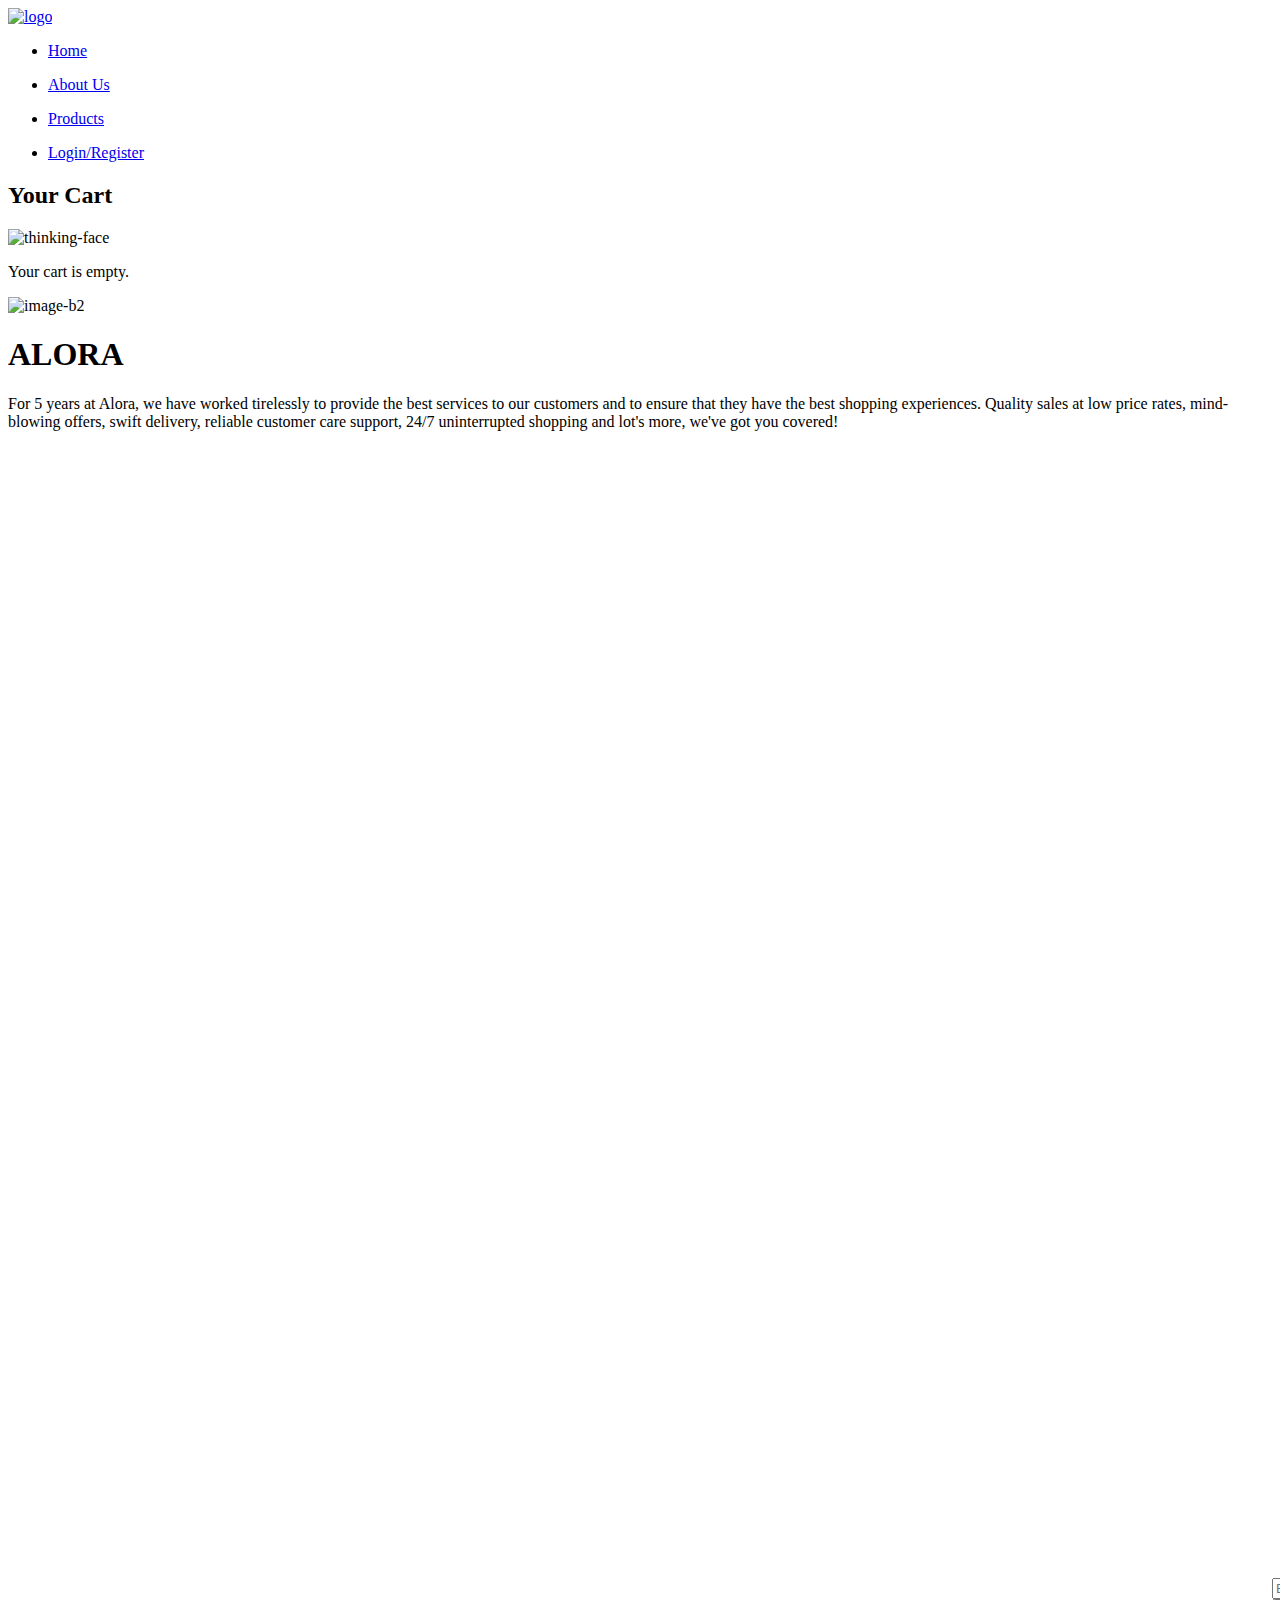
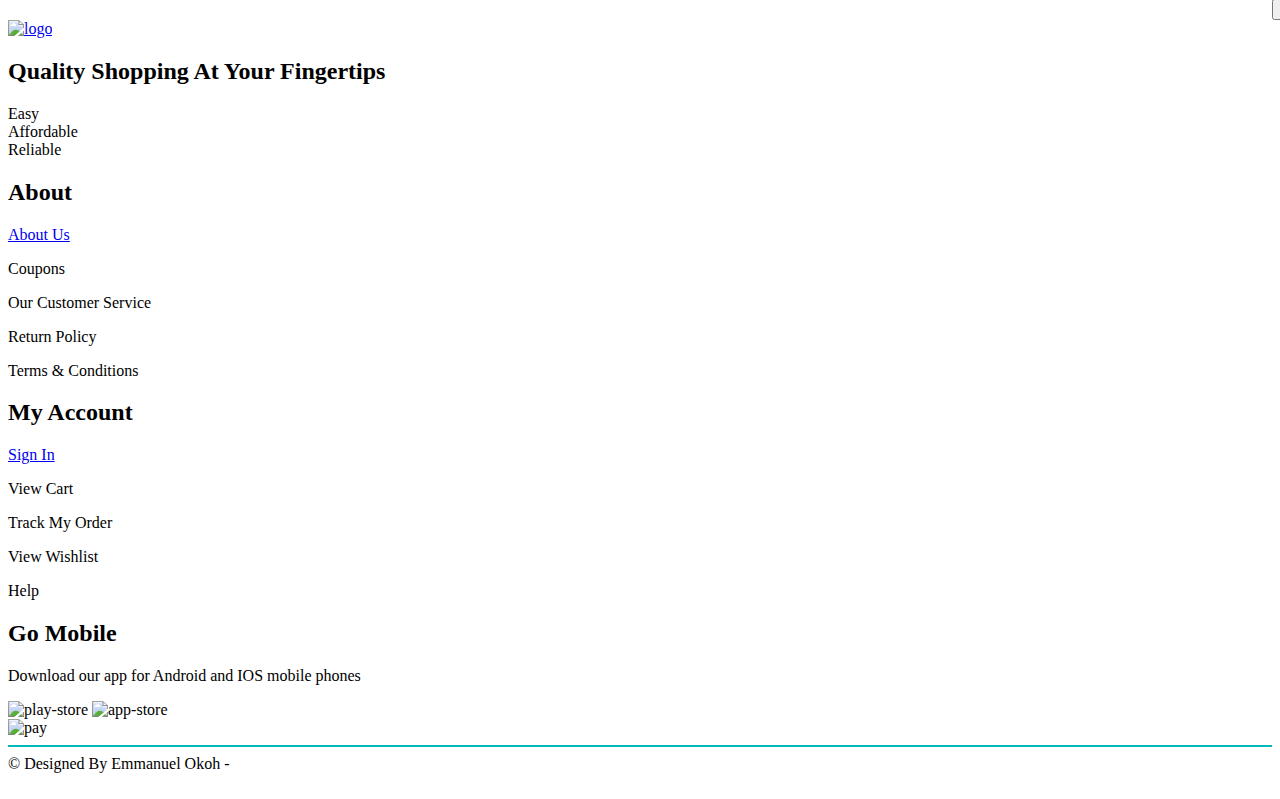
==== about.html @ 43055024 "fixed links" ====
<!DOCTYPE html>
<html lang="en">
<head>
    <meta charset="UTF-8">
    <meta http-equiv="X-UA-Compatible" content="IE=edge">
    <meta name="viewport" content="width=device-width, initial-scale=1.0">
    <title>Alora- About Us</title>
    <link rel="icon" type="jpg/png" sizes="32x32" href="/Images/cart-shopping.png">
    <link rel="stylesheet" href="/style.css">
    <script src="https://kit.fontawesome.com/96a70be8ea.js" crossorigin="anonymous"></script>
    <link rel="stylesheet" href="https://unpkg.com/aos@next/dist/aos.css" />
</head>
<body>
    <div class="to-top">
        <a href="#hero"><i class="fa-solid fa-arrow-up"></i></a>
    </div>
    <div class="about-hero" id="hero">
        <header>
            <div class="logo">
                <a href="./index.html"><img src="/Images/Logo.png" alt="logo" class="logo-img"></a>
            </div>
            <nav class="top-nav">
                <ul>
                    <li><a href="/index.html"><p>Home</p><i class="fa-solid fa-house"></i></a></li>
                    <li><a class="active" href="./about.html"><p>About Us</p><i class="fa-solid fa-magnifying-glass"></i></a></li>
                    <li><a href="./product.html"><p>Products</p><i class="fa-brands fa-shopify"></i></a></li>
                    <li><a href="./login.html"><p>Login/Register</p> <i class="fa-solid fa-arrow-right-to-bracket"></i></a></li>
                </ul>
                <div class="cart">
                    <i class="fa-solid fa-cart-shopping"></i>
                </div>
                <div class="hamburger">
                    <i class="fa-solid fa-bars"></i>
                </div>
                <div class="main-cart">
                    <div class="cart-header">
                      <div class="cart-title-container">
                        <h2 class="cart-title">Your Cart</h2>
                      </div>
                      <i class="fa-solid fa-xmark close-cart"></i>
                    </div>
                    <div class="empty-cart">
                        <img src="/Images/thinking-face.png" alt="thinking-face">
                        <p>Your cart is empty.</p>
                    </div>
                    <div class="cart-content"></div>
                    <div class="product-info-box">
                      <div class="btn-container"></div>
                      <div class="total">
                        <div class="total-title"></div>
                        <div class="total-price"></div>
                      </div>
                    </div>
                  </div>
            </nav>
        </header>

        <div class="about-intro">
            <img src="/Images/b2.jpg" alt="image-b2">
        </div>

        <div class="about-content">
            <h1 class="about-title">ALORA</h1>
            <p class="about-sub">For 5 years at Alora, we have worked tirelessly to provide the best services to our customers and to ensure that they have the best shopping experiences. Quality sales at low price rates, mind-blowing offers, swift delivery, reliable customer care support, 24/7 uninterrupted shopping and lot's more, we've got you covered!</p>
        </div>
    </div>

    <div class="about-info" data-aos="fade-up">
        <div class="main-info">
            <h2>Visit one of our agency locations<br>or contact us today</h2>
            <div class="addy">
                <p><i class="fa-solid fa-location-dot"></i> Clover Park, Los Angeles, USA</p>
                <p><i class="fa-solid fa-envelope"></i> AloraWebsite.gmail.com</p>
                <p><i class="fa-solid fa-phone"></i> AloraWebsite-909-4646</p>
                <p><i class="fa-solid fa-door-open"></i> Monday-Saturday: 9:00am to 5:00pm</p>
            </div>
        </div>
        <div class="embed">
            <iframe src="https://www.google.com/maps/embed?pb=!1m18!1m12!1m3!1d37400.9106417691!2d-118.26306145499447!3d34.04888074625975!2m3!1f0!2f0!3f0!3m2!1i1024!2i768!4f13.1!3m3!1m2!1s0x80c2c75ddc27da13%3A0xe22fdf6f254608f4!2sLos%20Angeles%2C%20CA%2C%20USA!5e0!3m2!1sen!2sng!4v1664923578711!5m2!1sen!2sng" width="600" height="450" style="border:0;" allowfullscreen="" loading="lazy" referrerpolicy="no-referrer-when-downgrade"></iframe>
        </div>
    </div>

    <div class="download-container" data-aos="fade-up">
        <h2>Download Our Mobile App For More Amazing Experiences</h2>
        <div class="download">
            <img src="/Images/a2.jpg" alt="a2">
            <img src="/Images/a1.png" alt="a1">
        </div>
        <div class="dl-top">
            <img src="/Images/play-store.png" alt="play-store">
            <img src="/Images/app-store.png" alt="app-store">
        </div>
    </div>

    <div class="form-container" data-aos="fade-up">
        <div class="about-form">
            <h2>For more inquiries, please leave a message below:</h2>
            <form>
                 <div class="about-input">
                    <input class="about-first" type="text" placeholder="Name" required>
                </div>
                <div class="about-input">
                    <input class="about-entry about-email" type="email" placeholder="Email" required>
                </div>
                <div class="about-input">
                    <textarea class="about-msg" placeholder="Message" rows="8" required></textarea>
                </div>
                <button class="about-btn" type="submit"><i class="fa-solid fa-paper-plane"></i> SUBMIT</button>
            </form>
        </div>
    </div>

    <div class="newsletter about-newsletter">
        <div class="newsletter-content" data-aos="slide-right">
            <h2 class="newsletter-text">Sign Up To Our Newsletter Today</h2>
            <p class="newsletter-sub">Recieve emails on the latest deals and hottest discount products</p>
        </div>
        <form class="newsletter-email" data-aos="slide-left">
            <div class="input-div">
                <input class="input" type="email" placeholder="Enter your email" required>
            </div>
            <button type="submit" class="sign-up">Sign-Up</button>
        </form>
    </div>

    <footer>
        <div class="footer-content">
            <div class="logo bottom-logo">
                <a href="/index.html"><img src="/Images/Logo.png" alt="logo" class="logo-img"></a>
                <h2>Quality Shopping At Your Fingertips</h2>
                <div class="hero-toggle bottom-hero-toggle">
                    <div class="hero-tog first-tog">Easy</div>
                    <div class="hero-tog second-tog">Affordable</div>
                    <div class="hero-tog third-tog">Reliable</div>
                </div>
                <div class="socials">
                    <i class="fa-brands fa-facebook"></i>
                    <i class="fa-brands fa-twitter"></i>
                    <i class="fa-brands fa-instagram"></i>
                    <i class="fa-brands fa-youtube"></i>
                    <i class="fa-brands fa-pinterest"></i>
                </div>
            </div>
            <div class="bottom-nav">
                <div class="bottom-left">
                    <h2>About</h2>
                    <p><a href="/Pages/about.html">About Us</a></p>
                    <p>Coupons</p>
                    <p>Our Customer Service</p>
                    <p>Return Policy</p>
                    <p>Terms & Conditions</p>
                </div>
                <div class="bottom-right">
                    <h2>My Account</h2>
                    <p><a href="/Pages/login.html">Sign In</a></p>
                    <p class="view-cart">View Cart</p>
                    <p>Track My Order</p>
                    <p>View Wishlist</p>
                    <p>Help</p>
                </div>
            </div>
            <div class="app">
                <h2>Go Mobile</h2>
                <p>Download our app for Android and IOS mobile phones</p>
                <div class="download-links">
                    <img src="/Images/play-store.png" alt="play-store">
                    <img src="/Images/app-store.png" alt="app-store">
                </div>
                <div class="payments">
                    <img src="/Images/pay.png" alt="pay">
                </div>
            </div>
        </div> <hr color="#00b9b9" class="bottom-hr">
        <div class="copyright">
            &#169; Designed By Emmanuel Okoh - <span></span>
        </div>
    </footer>
    <div class="intro">
        <div class="intro-text">
            <div class="hide">
                <span class="intro-image"><img src="/Images/Logo.png" alt=""></span>
            </div>
        </div>
    </div>
    <div class="slider"></div>

    <script src="https://unpkg.com/aos@next/dist/aos.js"></script>
    <script src="https://cdnjs.cloudflare.com/ajax/libs/gsap/3.11.1/gsap.min.js" integrity="sha512-Mf/xUqfWvDIr+1B6zfnIDIiG7XHzyP/guXUWgV6PgaQoIFeXkJQR5XWh9fqAiCiRCpemabt3naV4jhDWVnuYDQ==" crossorigin="anonymous" referrerpolicy="no-referrer"></script>
    <script src="./app.js"></script>
    <script src="./img.js"></script>
</body>
</html>
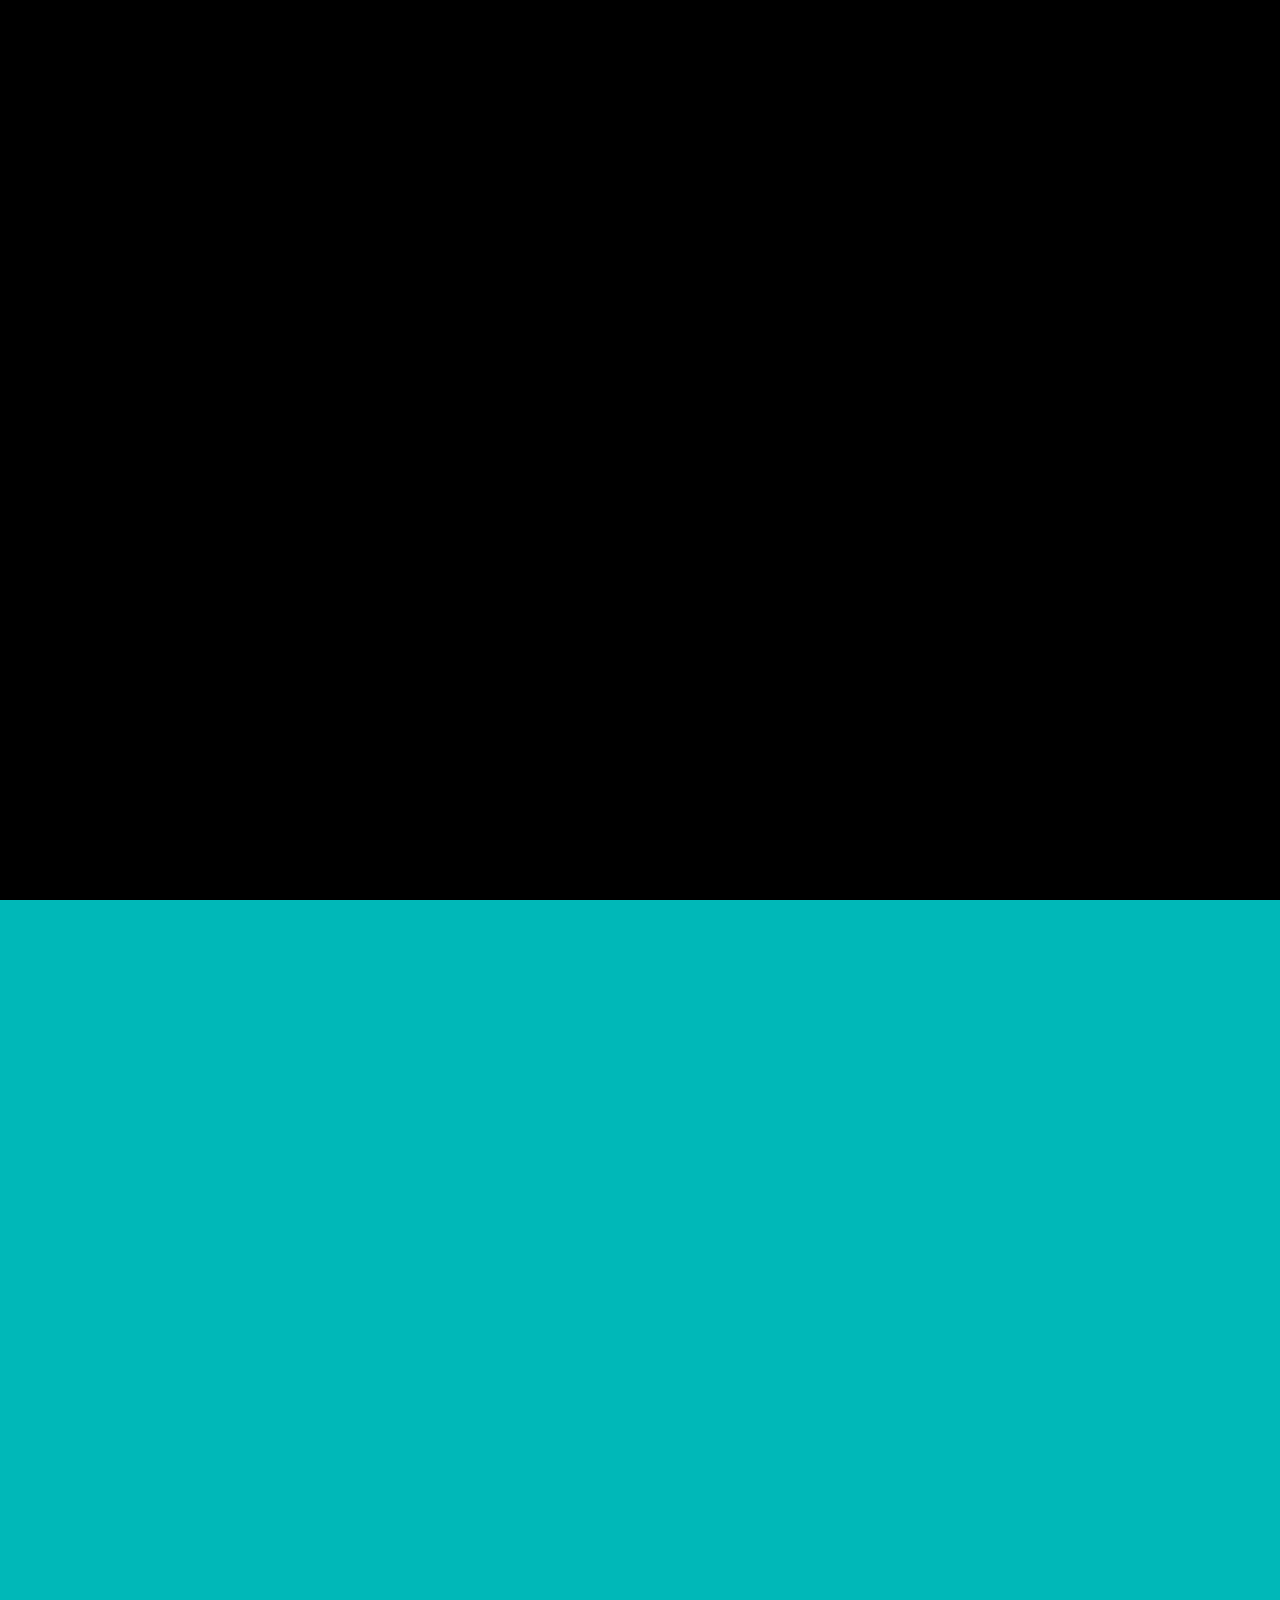
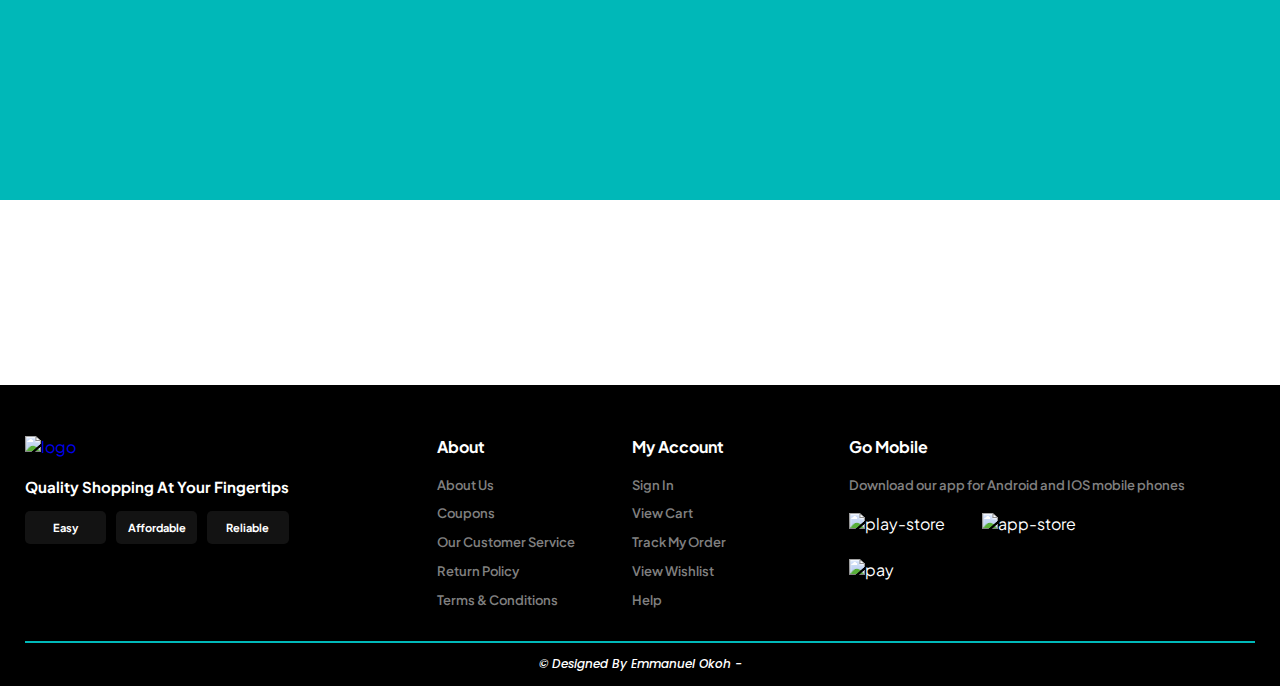
==== commit dd57def7: "links update" ====
--- a/about.html
+++ b/about.html
@@ -5,8 +5,8 @@
     <meta http-equiv="X-UA-Compatible" content="IE=edge">
     <meta name="viewport" content="width=device-width, initial-scale=1.0">
     <title>Alora- About Us</title>
-    <link rel="icon" type="jpg/png" sizes="32x32" href="/Images/cart-shopping.png">
-    <link rel="stylesheet" href="/style.css">
+    <link rel="icon" type="jpg/png" sizes="32x32" href="./Images/cart-shopping.png">
+    <link rel="stylesheet" href="./style.css">
     <script src="https://kit.fontawesome.com/96a70be8ea.js" crossorigin="anonymous"></script>
     <link rel="stylesheet" href="https://unpkg.com/aos@next/dist/aos.css" />
 </head>
@@ -17,11 +17,11 @@
     <div class="about-hero" id="hero">
         <header>
             <div class="logo">
-                <a href="./index.html"><img src="/Images/Logo.png" alt="logo" class="logo-img"></a>
+                <a href="./index.html"><img src="./Images/Logo.png" alt="logo" class="logo-img"></a>
             </div>
             <nav class="top-nav">
                 <ul>
-                    <li><a href="/index.html"><p>Home</p><i class="fa-solid fa-house"></i></a></li>
+                    <li><a href="./index.html"><p>Home</p><i class="fa-solid fa-house"></i></a></li>
                     <li><a class="active" href="./about.html"><p>About Us</p><i class="fa-solid fa-magnifying-glass"></i></a></li>
                     <li><a href="./product.html"><p>Products</p><i class="fa-brands fa-shopify"></i></a></li>
                     <li><a href="./login.html"><p>Login/Register</p> <i class="fa-solid fa-arrow-right-to-bracket"></i></a></li>
@@ -40,7 +40,7 @@
                       <i class="fa-solid fa-xmark close-cart"></i>
                     </div>
                     <div class="empty-cart">
-                        <img src="/Images/thinking-face.png" alt="thinking-face">
+                        <img src="./Images/thinking-face.png" alt="thinking-face">
                         <p>Your cart is empty.</p>
                     </div>
                     <div class="cart-content"></div>
@@ -56,7 +56,7 @@
         </header>
 
         <div class="about-intro">
-            <img src="/Images/b2.jpg" alt="image-b2">
+            <img src="./Images/b2.jpg" alt="image-b2">
         </div>
 
         <div class="about-content">
@@ -83,12 +83,12 @@
     <div class="download-container" data-aos="fade-up">
         <h2>Download Our Mobile App For More Amazing Experiences</h2>
         <div class="download">
-            <img src="/Images/a2.jpg" alt="a2">
-            <img src="/Images/a1.png" alt="a1">
+            <img src="./Images/a2.jpg" alt="a2">
+            <img src="./Images/a1.png" alt="a1">
         </div>
         <div class="dl-top">
-            <img src="/Images/play-store.png" alt="play-store">
-            <img src="/Images/app-store.png" alt="app-store">
+            <img src="./Images/play-store.png" alt="play-store">
+            <img src="./Images/app-store.png" alt="app-store">
         </div>
     </div>
 
@@ -126,7 +126,7 @@
     <footer>
         <div class="footer-content">
             <div class="logo bottom-logo">
-                <a href="/index.html"><img src="/Images/Logo.png" alt="logo" class="logo-img"></a>
+                <a href="./index.html"><img src="./Images/Logo.png" alt="logo" class="logo-img"></a>
                 <h2>Quality Shopping At Your Fingertips</h2>
                 <div class="hero-toggle bottom-hero-toggle">
                     <div class="hero-tog first-tog">Easy</div>
@@ -163,11 +163,11 @@
                 <h2>Go Mobile</h2>
                 <p>Download our app for Android and IOS mobile phones</p>
                 <div class="download-links">
-                    <img src="/Images/play-store.png" alt="play-store">
-                    <img src="/Images/app-store.png" alt="app-store">
+                    <img src="./Images/play-store.png" alt="play-store">
+                    <img src="./Images/app-store.png" alt="app-store">
                 </div>
                 <div class="payments">
-                    <img src="/Images/pay.png" alt="pay">
+                    <img src="./Images/pay.png" alt="pay">
                 </div>
             </div>
         </div> <hr color="#00b9b9" class="bottom-hr">
@@ -178,7 +178,7 @@
     <div class="intro">
         <div class="intro-text">
             <div class="hide">
-                <span class="intro-image"><img src="/Images/Logo.png" alt=""></span>
+                <span class="intro-image"><img src="./Images/Logo.png" alt=""></span>
             </div>
         </div>
     </div>
--- a/style.css
+++ b/style.css
@@ -0,0 +1,2022 @@
+@import url("https://fonts.googleapis.com/css2?family=Luckiest+Guy&family=Plus+Jakarta+Sans:ital,wght@0,400;0,500;0,600;0,700;0,800;1,400;1,500;1,600;1,700;1,800&family=Poppins:ital,wght@0,400;0,500;0,600;0,700;0,800;0,900;1,400;1,500;1,600;1,700;1,800;1,900&display=swap");
+
+* {
+  margin: 0;
+  padding: 0;
+  box-sizing: border-box;
+  font-family: "Plus Jakarta Sans", system-ui, -apple-system, BlinkMacSystemFont,
+    "Segoe UI", Roboto, Oxygen, Ubuntu, Cantarell, "Open Sans", "Helvetica Neue",
+    sans-serif;
+  text-decoration: none;
+}
+
+html {
+  scroll-behavior: smooth;
+  scrollbar-width: thin;
+  scrollbar-color: var(--primaryTeal) transparent;
+}
+
+html::-webkit-scrollbar {
+  width: 0.5vw;
+}
+
+html::-webkit-scrollbar-thumb {
+  background-color: var(--primaryTeal);
+}
+
+html::-webkit-scrollbar-track {
+  background-color: rgb(129, 129, 129);
+}
+
+body {
+  overflow-x: hidden;
+}
+
+img {
+  display: block;
+}
+
+:root {
+  /* ! COLORS: */
+  --primaryTeal: hsl(180, 100%, 36%);
+  --black: black;
+
+  /*? CLAMPS: */
+  --clamp15: clamp(15px, 1vw, 30px);
+  --clamp18: clamp(18px, 1.2vw, 36px);
+  --clamp20: clamp(20px, 1.4vw, 40px);
+  --clamp23: clamp(23px, 1.8vw, 60px);
+  --clamp25: clamp(25px, 2vw, 50px);
+  --clamp35: clamp(35px, 1.9vw, 65px);
+  --clamp50: clamp(50px, 4vw, 100px);
+  --clampCart: clamp(23px, 1.4vw, 50px);
+
+  --marginLeft: clamp(40px, 3vw, 80px);
+  --margin10: clamp(10px, 2vw, 20px);
+  --margin20: clamp(20px, 2vw, 40px);
+  --margin30: clamp(30px, 2vw, 60px);
+}
+
+.preloader-div {
+  background-color: var(--black);
+  position: fixed;
+  inset: 0;
+  z-index: 999;
+  display: grid;
+  place-items: center;
+}
+.preloader-div img {
+  position: absolute;
+  top: 50%;
+  left: 50%;
+  transform: translate(-50%, -50%);
+}
+.remove-preloader {
+  visibility: hidden;
+  z-index: -999;
+}
+
+.to-top {
+  position: fixed;
+  bottom: clamp(30px, 2vw, 100px);
+  right: clamp(30px, 2vw, 100px);
+  background-color: #00cfcfd2;
+  border: 2px solid var(--black);
+  border-radius: 50%;
+  z-index: 3;
+  cursor: pointer;
+  transition: all 0.3s ease;
+  display: none;
+  width: clamp(50px, 4vw, 100px);
+  height: clamp(50px, 4vw, 100px);
+}
+.show-to-top {
+  display: block;
+}
+.to-top:hover {
+  background-color: rgba(2, 158, 158, 0.856);
+}
+.to-top i {
+  font-size: var(--clamp25);
+  color: var(--black);
+  position: absolute;
+  top: 50%;
+  left: 50%;
+  transform: translate(-50%, -50%);
+}
+
+.hero {
+  height: 100vh;
+  background-image: linear-gradient(rgba(0, 0, 0, 0.63), rgba(0, 0, 0, 0.623)),
+    url(./Images/pexels-karolina-grabowska-5632402.jpg);
+  background-size: cover;
+  background-repeat: no-repeat;
+  background-position: center;
+  position: relative;
+}
+
+header {
+  display: flex;
+  justify-content: space-between;
+  padding-inline: clamp(20px, 2vw, 80px);
+  padding-block: clamp(15px, 1.3vw, 70px);
+  position: fixed;
+  top: 0px;
+  left: 0px;
+  right: 0px;
+  align-items: center;
+  background-color: var(--primaryTeal);
+  z-index: 5;
+  transition: background-color 0.3s ease;
+  box-shadow: 0px 5px 10px rgba(0, 0, 0, 0.185);
+}
+
+.logo {
+  display: inline-block;
+}
+
+.logo-img {
+  width: clamp(100px, 7.5vw, 200px);
+  cursor: pointer;
+}
+
+.top-nav {
+  display: flex;
+}
+.top-nav ul {
+  list-style: none;
+}
+
+.top-nav ul li {
+  display: inline-block;
+}
+
+.top-nav ul li a {
+  margin-left: var(--marginLeft);
+  color: white;
+  font-weight: 600;
+  font-size: clamp(14px, 1vw, 30px);
+  font-style: italic;
+  position: relative;
+  transition: color 0.5s ease;
+}
+
+.top-nav ul li a::after,
+.top-nav ul li a.active::after {
+  content: "";
+  position: absolute;
+  bottom: -5px;
+  right: 0;
+  left: 0;
+  width: 100%;
+  height: clamp(2px, 0.15vw, 6px);
+  background-color: white;
+  transform: scaleX(0);
+  transform-origin: right;
+  transition: transform 0.6s ease;
+}
+.top-nav ul li a.active::after {
+  transform: scaleX(1);
+}
+.top-nav ul li a:hover,
+.cart a i:hover {
+  color: var(--black);
+}
+
+.top-nav ul li a:hover::after {
+  transform: scaleX(1);
+  transform-origin: left;
+}
+
+.cart {
+  margin-left: var(--marginLeft);
+  position: relative;
+}
+.cart::before {
+  position: absolute;
+  content: "";
+  top: -20%;
+  width: clamp(12px, 0.8vw, 30px);
+  height: clamp(12px, 0.8vw, 30px);
+  background-color: red;
+  border-radius: 50%;
+  right: -20%;
+  display: none;
+}
+.cart::after {
+  position: absolute;
+  content: "view cart";
+  bottom: -90%;
+  left: -100%;
+  right: -100%;
+  font-weight: 600;
+  font-size: var(--clamp15);
+  border-radius: 10px;
+  text-align: center;
+  background-color: white;
+  display: none;
+}
+
+.display-notif::before {
+  display: block;
+}
+
+.cart:hover::after {
+  display: block;
+}
+
+.cart i {
+  font-size: var(--clampCart);
+  color: white;
+  cursor: pointer;
+}
+
+.top-nav ul li a p {
+  display: inline-block;
+  margin-right: 5px;
+}
+
+.hamburger {
+  display: none;
+  margin-left: var(--marginLeft);
+}
+.hamburger i {
+  font-size: var(--clamp23);
+  cursor: pointer;
+  color: white;
+}
+
+.ham-two {
+  display: none;
+}
+
+.intro {
+  background-color: var(--black);
+  position: fixed;
+  top: 0;
+  left: 0;
+  width: 100%;
+  height: 100%;
+  display: flex;
+  justify-content: center;
+  align-items: center;
+  z-index: 6;
+}
+
+.slider {
+  background-color: var(--primaryTeal);
+  position: fixed;
+  top: 0;
+  left: 0;
+  width: 100%;
+  height: 100%;
+  transform: translateY(100%);
+  z-index: 6;
+}
+
+.hide {
+  overflow: hidden;
+}
+.intro-image {
+  transform: translateY(100%);
+  display: inline-block;
+}
+
+.hero-content {
+  color: white;
+  position: absolute;
+  top: 50%;
+  transform: translateY(-50%);
+  left: 5%;
+}
+
+.hero-content h1 {
+  font-size: clamp(60px, 4.4vw, 130px);
+  margin-bottom: var(--margin10);
+}
+
+.hero-toggle {
+  display: flex;
+  font-weight: 700;
+  margin-bottom: var(--clamp15);
+  gap: 10px;
+}
+.hero-toggle div {
+  padding-block: 10px;
+  flex-basis: 18%;
+  text-align: center;
+  font-size: clamp(13px, 1vw, 40px);
+  display: inline-block;
+  background-color: hsl(0, 0%, 40%);
+  border-radius: 5px;
+  box-shadow: 0 3px 10px rgba(0, 0, 0, 0.171);
+}
+
+.hero-content button {
+  background-color: transparent;
+  border: 2px solid var(--primaryTeal);
+  border-radius: 30px;
+  padding: clamp(12px, 1vw, 40px) clamp(25px, 2vw, 50px);
+  cursor: pointer;
+  font-weight: 700;
+  font-size: clamp(17px, 1.3vw, 34px);
+  transition: all 300ms ease;
+}
+.hero-content button:hover {
+  background-color: var(--primaryTeal);
+}
+.hero-content button a {
+  color: white;
+  transition: color 0.5s;
+}
+
+marquee {
+  background-color: rgba(0, 182, 182, 0.747);
+  color: var(--black);
+  font-size: var(--clamp18);
+  cursor: pointer;
+  font-weight: 600;
+  padding-block: clamp(10px, 1.2vw, 40px);
+  box-shadow: 0px 5px 10px rgba(0, 0, 0, 0.185);
+}
+
+.section-header {
+  text-align: center;
+  font-size: clamp(20px, 1.4vw, 50px);
+  margin-block: clamp(50px, 4vw, 100px);
+  margin-inline: auto;
+  position: relative;
+  width: fit-content;
+  position: relative;
+  border-top: 3px solid rgb(0, 184, 184);
+  border-bottom: 3px solid rgb(0, 184, 184);
+  padding: 3px clamp(10px, 1vw, 40px);
+  background-color: rgb(248, 248, 248);
+}
+
+.container {
+  display: grid;
+  grid-template-columns: repeat(3, 1fr);
+  width: min(60%, 1800px);
+  margin-inline: auto;
+  gap: 20px;
+  margin-bottom: var(--clamp35);
+}
+
+.container img {
+  max-width: 100%;
+  border-radius: 10px;
+}
+
+section {
+  margin-bottom: clamp(80px, 4vw, 160px);
+}
+
+.product-img {
+  margin-bottom: var(--margin10);
+  height: clamp(300px, 20vw, 1800px);
+  width: 100%;
+  object-fit: cover;
+}
+
+.col {
+  border: 2px solid rgb(0, 185, 185);
+  border-radius: 10px;
+  padding: clamp(10px, 1vw, 30px);
+  font-weight: 700;
+  cursor: pointer;
+  transition: all 0.5s ease;
+}
+.col:hover {
+  box-shadow: 3px 3px 15px rgba(0, 0, 0, 0.35);
+}
+
+.col p {
+  font-size: var(--clamp15);
+}
+
+.price i {
+  font-size: var(--clamp18);
+  cursor: pointer;
+  color: var(--primaryTeal);
+}
+.price i:hover {
+  color: var(--black);
+}
+
+.container .rating,
+.product-container .rating {
+  padding-block: 5px;
+  font-size: clamp(13px, 1vw, 30px);
+  color: rgb(88, 88, 88);
+  font-weight: 500;
+}
+
+.rating i {
+  color: rgb(255, 174, 0);
+  margin-right: 3px;
+}
+
+.col .add-cart {
+  font-size: var(--clamp20);
+  transition: 0.3s ease;
+}
+.col .add-cart:hover {
+  transform: scale(1.1);
+}
+
+.price {
+  display: flex;
+  justify-content: space-between;
+  align-items: center;
+  padding-bottom: 5px;
+  font-style: italic;
+}
+
+.view {
+  text-align: center;
+}
+
+.view a {
+  font-size: var(--clamp15);
+  font-weight: 600;
+  color: var(--primaryTeal);
+}
+.view a:hover {
+  text-decoration: underline;
+}
+
+.view a i,
+.hero-content button i {
+  margin-left: 2px;
+  animation: toggle-i 0.5s linear alternate infinite;
+}
+
+@keyframes toggle-i {
+  to {
+    transform: translateX(8px);
+  }
+}
+
+.newsletter {
+  background-image: url(./Images/b1.jpg);
+  padding: clamp(100px, 9vw, 200px) clamp(30px, 2vw, 70px);
+  background-size: cover;
+  background-repeat: no-repeat;
+  background-position: center;
+  margin-bottom: clamp(80px, 4vw, 160px);
+  color: white;
+  display: flex;
+  gap: 20px;
+  justify-content: space-between;
+  align-items: center;
+  overflow: hidden;
+}
+
+.newsletter-content {
+  flex-basis: 50%;
+}
+.newsletter-email {
+  flex-basis: 50%;
+  display: flex;
+  font-weight: 700;
+  justify-content: space-between;
+  align-items: flex-start;
+}
+
+.newsletter-text {
+  font-size: var(--clamp35);
+  margin-bottom: 3px;
+}
+
+.newsletter-sub {
+  font-style: italic;
+  font-size: var(--clamp15);
+}
+
+.newsletter-email input,
+.sign-up {
+  padding: clamp(10px, 1vw, 20px) clamp(20px, 1vw, 50px);
+  border-radius: 10px;
+  outline: none;
+}
+
+.sign-up {
+  color: white;
+  font-size: var(--clamp15);
+  border: none;
+  font-weight: 600;
+}
+
+.input-div {
+  flex-basis: 75%;
+  border-radius: 10px;
+}
+
+.newsletter-email input {
+  width: 100%;
+  outline: none;
+  border: none;
+  font-size: clamp(17px, 1.3vw, 34px);
+}
+
+.sign-up {
+  flex-basis: 20%;
+  text-align: center;
+  background-color: green;
+  cursor: pointer;
+  transition: all 0.5s ease;
+}
+
+.sign-up:hover {
+  background-color: rgb(0, 94, 0);
+}
+
+.testimonials {
+  display: grid;
+  width: min(90%, 2000px);
+  margin-inline: auto;
+  grid-template-columns: repeat(3, 1fr);
+  gap: 30px;
+  margin-bottom: 130px;
+}
+
+.testimonial {
+  border-radius: 30px;
+  box-shadow: 3px 3px 10px rgba(0, 0, 0, 0.35);
+  padding: clamp(30px, 2vw, 60px) clamp(20px, 2vw, 40px);
+  cursor: pointer;
+  position: relative;
+  transition: transform 0.5s ease;
+}
+
+.testimonial-img img {
+  width: 100px;
+  border-radius: 50%;
+  margin-bottom: var(--margin10);
+  margin-inline: auto;
+}
+
+.testimonial-content {
+  border: 2px solid var(--primaryTeal);
+  border-radius: 20px;
+  padding: clamp(10px, 1vw, 20px) clamp(20px, 1vw, 50px);
+}
+
+.testimonial-content h2 {
+  font-size: var(--clamp20);
+  margin-bottom: var(--margin10);
+}
+
+.test-line {
+  margin-bottom: var(--margin10);
+}
+
+.testimonial-content p {
+  font-size: var(--clamp15);
+  font-weight: 500;
+  font-style: italic;
+}
+
+.quote {
+  position: absolute;
+  font-size: var(--clamp50);
+  color: rgba(0, 177, 177, 0.61);
+  top: -35px;
+  left: 20px;
+}
+
+.testimonial:hover {
+  transform: translateY(20px);
+}
+
+article {
+  display: grid;
+  width: min(75%, 1500px);
+  margin-inline: auto;
+  gap: 20px;
+  margin-bottom: clamp(80px, 4vw, 160px);
+  grid-template-columns: repeat(2, 1fr);
+}
+
+.photo {
+  position: relative;
+  border-radius: 30px;
+  cursor: pointer;
+}
+
+.photo:hover .overlay {
+  opacity: 1;
+}
+.photo:hover .overlay h2 {
+  transform: translateY(0);
+  opacity: 1;
+}
+
+article div img {
+  width: 100%;
+  display: block;
+  border-radius: 30px;
+}
+
+.overlay {
+  position: absolute;
+  top: 0;
+  right: 0;
+  left: 0;
+  bottom: 0;
+  border-radius: 30px;
+  background: linear-gradient(rgba(0, 0, 0, 0.607), rgba(0, 128, 128, 0.603));
+  display: flex;
+  align-items: center;
+  justify-content: center;
+  text-align: center;
+  color: white;
+  opacity: 0;
+  transition: opacity 0.7s;
+}
+
+.overlay h2 {
+  font-size: clamp(20px, 1vw, 40px);
+  transform: translateY(100%);
+  transition: all 0.7s;
+  opacity: 0;
+}
+
+.partners {
+  margin-inline: auto;
+  width: min(90%, 2000px);
+  background: linear-gradient(250deg, white, rgba(0, 128, 128, 0.308));
+  display: flex;
+  justify-content: space-around;
+  margin-bottom: clamp(80px, 4vw, 160px);
+}
+
+.partners img {
+  cursor: pointer;
+}
+
+footer {
+  background-color: var(--black);
+  color: white;
+  padding: clamp(50px, 4vw, 100px) clamp(50px, 4vw, 100px)
+    clamp(10px, 1vw, 50px);
+}
+
+.footer-content {
+  display: flex;
+  justify-content: space-between;
+  margin-bottom: clamp(20px, 1vw, 90px);
+}
+
+footer h2 {
+  font-size: clamp(16px, 1vw, 32px);
+  margin-bottom: var(--margin10);
+}
+
+footer p {
+  font-size: clamp(13px, 0.9vw, 30px);
+  color: grey;
+  font-weight: 600;
+  margin-bottom: clamp(20px, 1vw, 40px);
+}
+
+.download-links {
+  margin-bottom: var(--margin20);
+  display: flex;
+  align-items: center;
+  gap: clamp(10px, 1vw, 20px);
+}
+
+.download-links img {
+  width: clamp(120px, 7vw, 300px);
+  cursor: pointer;
+  transition: 0.3s ease;
+}
+.download-links img:hover {
+  transform: scale(1.1);
+}
+
+.payments img {
+  width: 230px;
+  cursor: pointer;
+}
+
+.app {
+  flex-basis: 33%;
+}
+.bottom-nav {
+  display: flex;
+  flex-basis: 33%;
+}
+
+.bottom-nav div {
+  flex-basis: 48%;
+}
+
+.bottom-nav p {
+  margin-bottom: clamp(7px, 1vw, 20px);
+  cursor: pointer;
+}
+.bottom-nav p:hover {
+  text-decoration: underline;
+  color: rgb(0, 180, 180);
+}
+
+.bottom-nav a {
+  color: grey;
+}
+.bottom-nav a:hover {
+  text-decoration: underline;
+  color: rgb(0, 180, 180);
+}
+
+.bottom-logo {
+  flex-basis: 33%;
+}
+.bottom-logo img {
+  margin-bottom: clamp(7px, 2vw, 20px);
+}
+.bottom-logo h2 {
+  font-size: var(--clamp15);
+  margin-bottom: 15px;
+}
+.bottom-hero-toggle {
+  font-size: clamp(10px, 1vw, 30px);
+  margin-bottom: var(--margin20);
+}
+.bottom-hero-toggle div {
+  font-size: clamp(11px, 0.6vw, 60px);
+  flex-basis: 20%;
+  background-color: rgb(19, 19, 19);
+}
+.socials i {
+  margin-right: 15px;
+  font-size: var(--clamp23);
+  cursor: pointer;
+  transition: all 0.3s ease;
+}
+
+.socials i:hover {
+  color: rgb(0, 180, 180);
+  transform: translateY(-5px);
+}
+
+.bottom-hr {
+  margin-bottom: clamp(10px, 1vw, 50px);
+}
+
+.copyright {
+  text-align: center;
+  font-style: italic;
+  font-size: clamp(12px, 0.8vw, 40px);
+  font-weight: 500;
+  font-family: "Poppins", system-ui, -apple-system, BlinkMacSystemFont,
+    "Segoe UI", Roboto, Oxygen, Ubuntu, Cantarell, "Open Sans", "Helvetica Neue",
+    sans-serif;
+}
+
+@media (max-width: 900px) {
+  .top-nav ul {
+    position: absolute;
+    right: 0;
+    left: 0;
+    transform: translateX(100%);
+    background: var(--primaryTeal);
+    height: 100vh;
+    transition: 0.5s ease;
+  }
+  .top-nav ul.nav-display {
+    transform: translateX(0%);
+  }
+  .top-nav ul li {
+    display: block;
+    margin: 60px 20px 20px;
+    opacity: 0;
+    text-align: center;
+  }
+
+  .top-nav ul li a {
+    margin-left: 0;
+    font-size: var(--clamp18);
+  }
+  .hamburger {
+    display: block;
+    margin-left: 30px;
+  }
+  @keyframes slide {
+    0% {
+      opacity: 0;
+      transform: translate(100px);
+    }
+    50% {
+      opacity: 1;
+      transform: translate(-20px);
+    }
+    100% {
+      opacity: 1;
+      transform: translate(0);
+    }
+  }
+  header {
+    padding-left: 20px;
+    padding-right: 25px;
+  }
+  .hero-toggle div {
+    font-size: clamp(10px, 2vw, 30px);
+    margin-inline: auto;
+    flex-basis: 30%;
+  }
+  .hero-toggle {
+    margin-bottom: 30px;
+    width: 60%;
+    margin-inline: auto;
+  }
+  .button-div {
+    display: flex;
+    justify-content: center;
+  }
+  .hero-content button {
+    font-size: var(--clamp15);
+    margin-inline: auto;
+  }
+  .cart::after {
+    display: none;
+  }
+  .cart:hover::after {
+    display: none;
+  }
+  .col p {
+    font-size: var(--clamp18);
+  }
+  .cart::before {
+    position: absolute;
+    content: "";
+    top: -30%;
+    width: 13px;
+    height: 13px;
+    background-color: red;
+    border-radius: 50%;
+    right: -30%;
+  }
+  .product-img {
+    margin-bottom: 10px;
+    height: 60vh;
+    width: 100%;
+    object-fit: cover;
+  }
+  .price i {
+    font-size: var(--clamp25);
+  }
+  .view a {
+    padding-block: 5px;
+    font-size: var(--clamp15);
+  }
+  .testimonial {
+    margin-bottom: var(--margin20);
+  }
+  .testimonial-img img {
+    margin-inline: auto;
+  }
+  .testimonial-img {
+    margin-bottom: var(--margin20);
+  }
+  .testimonial-content h2 {
+    text-align: center;
+    font-weight: 800;
+  }
+  .testimonial-content p {
+    text-align: center;
+  }
+  .hero-content {
+    left: 5%;
+    right: 5%;
+  }
+  .hero-content h1 {
+    font-size: 35px;
+    text-align: center;
+    width: 100%;
+    margin-bottom: var(--margin20);
+  }
+  .hero-content h1 br {
+    display: none;
+  }
+  .container,
+  .testimonials,
+  article,
+  .partners {
+    grid-template-columns: 1fr;
+    width: 70%;
+  }
+  .partners {
+    text-align: center;
+    flex-direction: column;
+  }
+  .partners img {
+    width: 30%;
+    margin-inline: auto;
+  }
+  .overlay {
+    opacity: 1;
+    padding-inline: 15px;
+  }
+  .overlay h2 {
+    transform: translateY(0);
+    opacity: 1;
+    font-size: 16px;
+    word-spacing: 2px;
+    animation: overlay-shift 1s linear alternate infinite;
+  }
+  @keyframes overlay-shift {
+    to {
+      transform: translateY(-10px);
+    }
+  }
+  .newsletter {
+    flex-direction: column;
+    padding: 50px 20px;
+  }
+  .newsletter-content {
+    margin-bottom: 40px;
+  }
+  .newsletter-text {
+    font-size: 30px;
+    text-align: center;
+    margin-bottom: 5px;
+  }
+  .newsletter-sub {
+    font-style: italic;
+    font-size: var(--clamp15);
+    text-align: center;
+  }
+  .input-div {
+    width: 60%;
+    margin-bottom: 15px;
+  }
+  .sign-up {
+    width: 60%;
+  }
+  .newsletter-email {
+    width: 100%;
+    align-items: center;
+    flex-direction: column;
+  }
+  footer {
+    padding: 40px 20px 20px;
+  }
+  .footer-content {
+    flex-direction: column-reverse;
+  }
+  .app,
+  .bottom-nav {
+    flex-basis: 100%;
+    text-align: center;
+    margin-bottom: 60px;
+  }
+  .app h2 {
+    font-size: var(--clamp23);
+  }
+  .bottom-logo {
+    flex-basis: 100%;
+    text-align: center;
+  }
+  .bottom-logo img {
+    margin-bottom: 10px;
+    margin-inline: auto;
+    width: 120px;
+  }
+  .bottom-logo h2 {
+    font-size: var(--clamp15);
+    margin-bottom: 15px;
+  }
+  .bottom-hero-toggle {
+    margin-inline: auto;
+    width: 55%;
+    display: flex;
+    margin-bottom: 40px;
+  }
+  .bottom-hero-toggle div {
+    width: unset;
+    flex: 1;
+  }
+  .socials {
+    margin-bottom: 10px;
+  }
+  .socials i {
+    margin-right: 15px;
+    font-size: var(--clamp23);
+    cursor: pointer;
+    transition: all 0.3s ease;
+  }
+  .app {
+    flex-basis: 100%;
+    text-align: center;
+  }
+  .download-links {
+    flex-direction: column;
+    margin-inline: auto;
+    width: 130px;
+    margin-bottom: 29px;
+  }
+  .download-links img {
+    width: 100%;
+  }
+  .payments img {
+    margin-inline: auto;
+    width: 230px;
+  }
+  .socials i {
+    font-size: 30px;
+  }
+  .bottom-nav p {
+    margin-bottom: 13px;
+    font-size: var(--clamp15);
+  }
+  .bottom-nav h2 {
+    font-size: var(--clamp20);
+  }
+}
+
+@media (max-width: 560px) {
+  .bottom-hero-toggle {
+    margin-inline: auto;
+    width: 100%;
+    display: flex;
+    margin-bottom: 40px;
+  }
+  .bottom-hero-toggle div {
+    width: unset;
+    flex: 1;
+  }
+  .container,
+  .testimonials,
+  article,
+  .partners {
+    width: 85%;
+  }
+  .input-div {
+    width: 80%;
+    margin-bottom: 15px;
+  }
+  .sign-up {
+    width: 80%;
+  }
+}
+
+@media (max-width: 500px) {
+  .hero-toggle {
+    width: 100%;
+    margin-inline: auto;
+    padding-inline: 0px;
+  }
+}
+
+@media (max-width: 900px) and (min-width: 650px) {
+  .overlay h2 {
+    transform: translateY(0);
+    opacity: 1;
+    font-size: 24px;
+  }
+}
+
+@media (max-width: 1100px) and (min-width: 900px) {
+  .overlay {
+    padding-inline: 10px;
+  }
+  .overlay h2 {
+    font-size: 17px;
+  }
+}
+
+@media (max-width: 281px) {
+  .hero-content h1 {
+    font-size: 30px;
+  }
+  .hero-toggle div {
+    font-size: clamp(12px, 0.8vw, 40px);
+  }
+  .socials i {
+    font-size: var(--clamp25);
+  }
+}
+
+@media (max-width: 1300px) and (min-width: 900px) {
+  .container {
+    width: 80%;
+  }
+  .newsletter {
+    flex-direction: column;
+    padding: 50px 20px;
+  }
+  .input-div {
+    width: 90%;
+    margin-bottom: 15px;
+  }
+  .sign-up {
+    width: 50%;
+  }
+  .newsletter-content {
+    margin-bottom: 40px;
+  }
+  .newsletter-text {
+    font-size: 30px;
+    text-align: center;
+    margin-bottom: 5px;
+  }
+  .newsletter-sub {
+    font-style: italic;
+    font-size: var(--clamp15);
+    text-align: center;
+  }
+  .view a {
+    font-size: var(--clamp20);
+  }
+  .input-div {
+    width: 45%;
+    margin-bottom: 15px;
+  }
+  .sign-up {
+    width: 30%;
+  }
+  .newsletter-email {
+    width: 100%;
+    align-items: center;
+    flex-direction: column;
+  }
+  footer {
+    padding-inline: 25px;
+  }
+}
+
+/* ABOUT-US */
+.about-hero {
+  background: white;
+  padding-bottom: clamp(60px, 4vw, 120px);
+  margin-bottom: clamp(60px, 4vw, 120px);
+  border-bottom: 2px solid var(--primaryTeal);
+}
+
+.about-intro {
+  margin-bottom: clamp(60px, 4vw, 120px);
+  border-bottom: 2px solid var(--primaryTeal);
+}
+
+.about-intro img {
+  width: 100%;
+  display: block;
+}
+.about-content {
+  background-color: white;
+  box-shadow: 2px 3px 15px rgba(0, 0, 0, 0.15);
+  padding: clamp(20px, 2vw, 40px) clamp(30px, 2vw, 60px);
+  position: relative;
+  width: min(80%, 1800px);
+  border-radius: 20px;
+  margin-inline: auto;
+  font-weight: 600;
+}
+
+.about-title {
+  color: rgba(175, 175, 175, 0.562);
+  position: absolute;
+  top: -31px;
+  font-size: clamp(40px, 2.3vw, 80px);
+}
+
+.about-sub {
+  font-size: var(--clamp15);
+  line-height: 2;
+}
+
+.about-info {
+  display: flex;
+  justify-content: space-between;
+  align-self: center;
+  width: min(80%, 1800px);
+  margin-inline: auto;
+  border: 2px solid var(--primaryTeal);
+  background: linear-gradient(hsl(0, 0%, 95%) 10%, transparent);
+  border-radius: 10px;
+  margin-bottom: clamp(80px, 4vw, 160px);
+}
+
+.main-info {
+  width: 50%;
+  padding: clamp(20px, 2vw, 40px) clamp(30px, 2vw, 60px);
+}
+.main-info h2 {
+  font-size: clamp(30px, 1.7vw, 60px);
+  margin-bottom: var(--margin20);
+}
+.addy {
+  font-size: var(--clamp15);
+  line-height: 3;
+  font-weight: 600;
+}
+.addy p {
+  color: rgb(109, 109, 109);
+  cursor: pointer;
+}
+.addy p:hover {
+  text-decoration: underline;
+}
+.addy i {
+  color: var(--primaryTeal);
+  margin-right: 5px;
+}
+.embed {
+  width: 50%;
+  height: clamp(400px);
+}
+.embed iframe {
+  width: 100%;
+  height: 100%;
+  border-top-right-radius: 10px;
+  border-bottom-right-radius: 10px;
+}
+
+.about-form {
+  width: min(50%, 1700px);
+  margin-inline: auto;
+  margin-bottom: clamp(60px, 4vw, 120px);
+  border-top: 2px solid var(--primaryTeal);
+  padding-top: clamp(20px, 2vw, 40px);
+}
+
+.about-form h2 {
+  font-size: var(--clamp18);
+  margin-bottom: var(--margin30);
+}
+.about-form form {
+  width: 100%;
+}
+
+.about-form form input,
+.about-form form textarea {
+  width: 100%;
+  padding: clamp(10px, 1vw, 20px);
+  outline: none;
+  border: 2px solid var(--primaryTeal);
+  font-size: var(--clamp15);
+  font-weight: 600;
+  border-radius: 6px;
+}
+
+.about-input {
+  margin-bottom: var(--margin30);
+}
+
+.about-btn {
+  width: 100%;
+  padding: clamp(10px, 1vw, 20px) 0;
+  background: white;
+  border: 2px solid var(--primaryTeal);
+  font-weight: 700;
+  font-size: var(--clamp15);
+  cursor: pointer;
+  border-radius: 6px;
+  text-align: center;
+  transition: all 300ms ease;
+}
+
+.about-btn:hover {
+  color: white;
+  border: 2px solid var(--primaryTeal);
+  background: var(--primaryTeal);
+}
+
+.download-container {
+  margin-bottom: clamp(80px, 4vw, 160px);
+  border-top: 2px solid var(--primaryTeal);
+  border-bottom: 2px solid var(--primaryTeal);
+  padding-block: clamp(20px, 2vw, 40px);
+}
+
+.download-container h2 {
+  text-align: center;
+  margin-bottom: var(--margin30);
+}
+
+.download {
+  display: grid;
+  width: min(80%, 1700px);
+  gap: clamp(40px, 2vw, 80px);
+  margin-inline: auto;
+  margin-bottom: clamp(30px, 4vw, 90px);
+  grid-template-columns: repeat(2, 1fr);
+}
+
+.download img {
+  width: 100%;
+  transition: 0.5s ease;
+  border: 2px solid white;
+}
+
+.download img:hover {
+  transform: perspective(700px) rotateY(10deg);
+}
+
+.dl-top {
+  display: flex;
+  justify-content: center;
+  flex-wrap: wrap;
+  gap: 10px;
+  margin-bottom: 0;
+}
+.dl-top img {
+  width: clamp(170px, 13vw, 300px);
+  cursor: pointer;
+}
+.about-newsletter {
+  margin-bottom: 0px;
+}
+
+.form-container {
+  position: relative;
+  background: linear-gradient(hsl(0, 0%, 95%) 10%, transparent);
+}
+
+/* ABOUT-US RESPONSIVENESS */
+
+@media (max-width: 850px) {
+  .about-content {
+    padding: 35px 30px;
+    text-align: center;
+    width: 90%;
+  }
+  .about-intro {
+    height: 20vh;
+    margin-bottom: 60px;
+    border-bottom: 2px solid var(--primaryTeal);
+  }
+  .about-intro img {
+    height: 100%;
+    object-fit: cover;
+  }
+  .about-info {
+    flex-direction: column;
+  }
+  .about-form h2 {
+    text-align: center;
+  }
+  .main-info {
+    width: 100%;
+    padding: 40px 30px;
+    text-align: center;
+  }
+  .main-info h2 {
+    font-size: var(--clamp23);
+    margin-bottom: var(--margin20);
+  }
+  .addy {
+    font-size: var(--clamp15);
+    line-height: 1.7;
+  }
+  .addy p {
+    padding-block: 10px;
+  }
+  .addy p:not(:last-child) {
+    border-bottom: 2px solid var(--primaryTeal);
+  }
+  .embed {
+    width: 100%;
+    height: 300px;
+  }
+  .embed iframe {
+    border-top-right-radius: 0px;
+    border-bottom-left-radius: 10px;
+    border-bottom-right-radius: 10px;
+  }
+  .download {
+    width: 90%;
+    gap: 20px;
+    grid-template-columns: 1fr;
+  }
+  .download-container h2 {
+    margin-bottom: var(--margin30);
+    width: 90%;
+    margin-inline: auto;
+  }
+  .about-form {
+    width: 90%;
+  }
+  .pop-up h2 {
+    font-size: var(--clamp23);
+  }
+}
+
+/* LOGIN */
+.login-hero {
+  width: 100%;
+  height: 100vh;
+  background-image: linear-gradient(rgba(0, 0, 0, 0.63), rgba(0, 0, 0, 0.623)),
+    url(./Images/b3.jpg);
+  background-size: cover;
+  background-repeat: no-repeat;
+  background-position: center;
+  position: relative;
+  display: flex;
+  align-items: center;
+  justify-content: center;
+}
+
+.form-btn {
+  margin-inline: auto;
+  text-align: center;
+  margin-bottom: var(--margin10);
+  padding: clamp(15px, 1vw, 40px) 0;
+}
+
+.form-btn span:nth-child(1) {
+  margin-right: 40px;
+}
+.login-container span {
+  font-weight: 700;
+  cursor: pointer;
+  position: relative;
+}
+.indicate {
+  font-size: var(--clamp18);
+}
+.indicate::after {
+  position: absolute;
+  content: "";
+  bottom: -5px;
+  height: 3px;
+  background-color: var(--primaryTeal);
+  width: 50%;
+  left: 0;
+  right: 0;
+}
+
+.indicate-login::after {
+  opacity: 1;
+  transition: all 1s ease;
+}
+
+.indicate-reg::after {
+  opacity: 0;
+  transition: all 1s ease;
+}
+
+.reg-form {
+  left: 100%;
+  opacity: 0;
+  pointer-events: none;
+  transition: all 1s ease;
+}
+.login-form {
+  left: 0%;
+  transition: all 1s ease;
+}
+
+.display-reg {
+  left: 0%;
+  opacity: 1;
+  pointer-events: all;
+}
+
+.remove-login {
+  left: -100%;
+  opacity: 0;
+  pointer-events: none;
+}
+
+.indicate-shift::after {
+  opacity: 1;
+}
+
+.indicate-remove::after {
+  opacity: 0;
+  transform: translateX(30px);
+}
+
+.login-container {
+  color: var(--black);
+  background-color: white;
+  width: min(50%, 1800px);
+  border-radius: 10px;
+  overflow: hidden;
+  position: relative;
+  height: clamp(290px, 16vw, 1200px);
+}
+
+.login-container form {
+  padding: 0 40px;
+  margin-bottom: var(--margin20);
+  margin-inline: auto;
+  width: 100%;
+  position: absolute;
+}
+
+.login-container form input {
+  outline: none;
+  color: var(--black);
+}
+
+.login-container form input,
+.login-btn {
+  margin-bottom: 15px;
+  font-size: var(--clamp15);
+  border: 2px solid var(--primaryTeal);
+  width: 100%;
+  font-weight: 600;
+  padding: 8px;
+  border-radius: 5px;
+}
+
+.login-btn {
+  width: 100%;
+  margin-bottom: var(--margin10);
+  font-size: var(--clamp15);
+  border: 2px solid var(--primaryTeal);
+  margin-bottom: 0px;
+  cursor: pointer;
+  border-radius: 35px;
+  transition: all 400ms ease;
+  font-weight: 700;
+}
+.login-btn:hover {
+  background: var(--primaryTeal);
+  color: white;
+}
+
+.reg-btn {
+  margin-bottom: var(--margin10);
+}
+
+.login-form p {
+  width: 100%;
+  text-align: center;
+  margin-inline: auto;
+  margin-top: var(--margin20);
+  font-size: var(--clamp15);
+}
+.login-form p a {
+  color: var(--black);
+  font-weight: 600;
+}
+.login-form p a:hover {
+  text-decoration: underline;
+  color: var(--primaryTeal);
+}
+
+/* LOGIN RESPONSIVENESS */
+
+@media (max-width: 850px) {
+  .login-container {
+    width: 90%;
+    flex-direction: column;
+  }
+  .log {
+    flex-basis: 100%;
+  }
+  .login-container form {
+    padding: 0 10px;
+    margin-bottom: var(--margin20);
+  }
+}
+
+@media (max-width: 321px) {
+  .login-container {
+    margin-top: 40px;
+  }
+}
+
+@media (min-width: 749px) and (max-width: 930px) {
+  .login-container {
+    width: 70%;
+  }
+}
+
+/* PRODUCTS */
+.product-hero {
+  background: white;
+  position: relative;
+}
+.product-container {
+  display: grid;
+  grid-template-columns: repeat(auto-fit, minmax(250px, 1fr));
+  width: min(80%, 1800px);
+  margin-inline: auto;
+  gap: 20px;
+}
+
+.product-section {
+  margin-top: clamp(100px, 8vw, 200px);
+  margin-bottom: var(--margin30);
+}
+
+.product-heading {
+  width: min(80%, 1800px);
+  margin-inline: auto;
+  margin-bottom: var(--margin10);
+  display: flex;
+  justify-content: space-between;
+  align-items: center;
+}
+.product-heading h2 {
+  font-size: var(--clamp20);
+  font-weight: 900;
+}
+
+.product-line {
+  margin-bottom: var(--margin30);
+  width: min(80%, 1800px);
+  margin-inline: auto;
+}
+
+.product-col {
+  cursor: pointer;
+}
+
+.product-container .product-name,
+.container .product-name {
+  text-transform: uppercase;
+  font-size: var(--clamp15);
+  --max-lines: 1;
+  -webkit-line-clamp: var(--max-lines);
+  display: -webkit-box;
+  overflow: hidden;
+  -webkit-box-orient: vertical;
+  font-weight: 900;
+}
+
+.product-btn {
+  display: flex;
+  width: 20%;
+  margin-inline: auto;
+  margin-bottom: clamp(45px, 4vw, 90px);
+  justify-content: center;
+}
+
+.product-btn p {
+  width: clamp(50px, 2.3vw, 130px);
+  height: clamp(50px, 2.3vw, 130px);
+  display: grid;
+  place-items: center;
+  margin-left: var(--clamp15);
+  border: 2px solid var(--black);
+  border-radius: 5px;
+  cursor: pointer;
+  font-weight: 600;
+  transition: all 400ms ease;
+}
+.product-btn a {
+  color: var(--black);
+  font-size: var(--clamp18);
+}
+.product-btn p:hover {
+  color: white;
+  background-color: var(--primaryTeal);
+}
+.product-btn p i {
+  pointer-events: none;
+}
+.product-active {
+  background-color: var(--primaryTeal);
+  color: white;
+}
+
+.drop-down {
+  position: relative;
+}
+
+.drop-button {
+  font-weight: 600;
+  border: 2px solid var(--primaryTeal);
+  border-radius: 5px;
+  padding: 3px;
+  cursor: pointer;
+  font-size: var(--clamp18);
+  width: clamp(120px, 9vw, 240px);
+  padding-inline: 10px;
+}
+
+.drop-button:hover {
+  background-color: rgb(236, 236, 236);
+}
+
+.drop-button span {
+  float: right;
+  line-height: 5px;
+}
+
+.select li {
+  list-style: none;
+  line-height: 1.9;
+  font-size: var(--clamp15);
+  cursor: pointer;
+  font-style: italic;
+  padding-block: 5px;
+}
+
+.select li:nth-child(1),
+.select li:nth-child(2) {
+  border-bottom: 2px solid var(--primaryTeal);
+}
+
+.select li a {
+  color: var(--black);
+  font-size: var(--clamp15);
+}
+
+.select li:hover,
+.select li a:hover {
+  color: var(--primaryTeal);
+}
+
+.select {
+  position: absolute;
+  top: 130%;
+  right: -10px;
+  left: -10px;
+  font-weight: 600;
+  background-color: white;
+  border-radius: 10px;
+  text-align: center;
+  border: 2px solid var(--primaryTeal);
+  box-shadow: 0px 1px 5px rgba(0, 0, 0, 0.25);
+  display: none;
+}
+.show-select {
+  display: block;
+}
+
+/* PRODUCTS RESPONSIVENESS */
+
+@media (max-width: 850px) {
+  .product-container {
+    width: 90%;
+  }
+  .product-container .product-name,
+  .container .product-name {
+    font-size: var(--clamp20);
+    font-size: 18px;
+  }
+  .product-container .rating,
+  .container .rating {
+    font-size: 16px;
+    text-align: center;
+  }
+  .product-container .add-cart {
+    font-size: var(--clamp25);
+  }
+  .product-container .img-info {
+    padding-inline: 5px;
+  }
+  .product-heading {
+    width: 90%;
+  }
+  .product-line {
+    width: 90%;
+  }
+  .product-name {
+    text-align: center;
+    text-transform: uppercase;
+    font-weight: 800;
+  }
+  .product-heading select option {
+    font-size: clamp(12px, 0.8vw, 40px);
+  }
+  .select li {
+    font-size: var(--clamp15);
+  }
+  .select li a {
+    font-size: var(--clamp15);
+  }
+  .rating {
+    margin-top: 5px;
+  }
+}
+
+
+@media (max-width: 700px) {
+  .product-container {
+    grid-template-columns: 1fr;
+  }
+}
+
+@media (min-width: 2000px) {
+  .product-container {
+    grid-template-columns: repeat(auto-fit, minmax(350px, 1fr));
+  }
+}
+
+/* THE CART */
+.main-cart {
+  position: fixed;
+  top: 0;
+  bottom: 0;
+  right: -100%;
+  width: 30vw;
+  overflow-y: scroll;
+  background: white;
+  padding: clamp(20px, 2vw, 50px);
+  transition: 0.4s ease;
+  box-shadow: -10px 0 10px rgba(0, 0, 0, 0.219);
+}
+.cart-active {
+  right: 0;
+}
+
+.cart-header {
+  display: flex;
+  align-items: center;
+  justify-content: space-between;
+  position: relative;
+  margin-bottom: var(--margin20);
+}
+
+.close-cart {
+  font-size: clamp(29px, 2.5vw, 60px);
+  color: hsl(0, 100%, 45%);
+  transition: 0.3s ease;
+}
+.close-cart:hover {
+  transform: scale(1.2);
+}
+
+.empty-cart {
+  text-align: center;
+  margin-top: var(--margin30);
+}
+.empty-cart img {
+  width: clamp(100px, 6vw, 200px);
+  margin-inline: auto;
+  margin-bottom: var(--margin10);
+}
+.empty-cart p {
+  font-size: var(--clamp15);
+  color: rgb(100, 100, 100);
+}
+
+.cart-title {
+  text-align: center;
+  font-size: clamp(27px, 2vw, 45px);
+  font-family: "Luckiest Guy", system-ui, -apple-system, BlinkMacSystemFont,
+    "Segoe UI", Roboto, Oxygen, Ubuntu, Cantarell, "Open Sans", "Helvetica Neue",
+    sans-serif;
+  color: var(--primaryTeal);
+  letter-spacing: 2px;
+  text-shadow: 0 5px 7px rgba(0, 0, 0, 0.158);
+}
+
+.cart-product-title {
+  text-transform: uppercase;
+  font-size: clamp(11px, 1vw, 30px);
+  font-weight: 800;
+}
+
+.cart-price {
+  font-size: var(--clamp15);
+  font-weight: 500;
+  color: var(--primaryTeal);
+}
+
+.cart-quantity {
+  border: 2px solid var(--primaryTeal);
+  border-radius: 3px;
+  width: 35%;
+  font-size: var(--clamp15);
+  padding-block: 2px;
+  text-align: center;
+}
+
+.cart-box img {
+  width: 100%;
+  padding: 10px;
+}
+
+.cart-box {
+  display: grid;
+  grid-template-columns: 32% 50% 18%;
+  align-items: center;
+  gap: 10px;
+  background: linear-gradient(hsl(0, 0%, 98%) 10%, transparent);
+}
+.cart-box:first-child {
+  margin-top: var(--margin20);
+}
+.cart-box {
+  border-bottom: 2px solid var(--primaryTeal);
+  padding-block: clamp(3px, 0.3vw, 20px);
+}
+
+.cart-remove {
+  font-size: clamp(19px, 1vw, 45px);
+  color: red;
+}
+
+.cart-remove,
+.close-cart {
+  cursor: pointer;
+}
+
+.detail-box {
+  display: grid;
+  row-gap: 5px;
+}
+
+.product-info-box {
+  display: flex;
+  gap: 10px;
+  justify-content: space-between;
+  align-items: center;
+  margin-block: var(--margin10);
+}
+
+.total {
+  display: flex;
+  justify-content: flex-end;
+  font-size: var(--clamp15);
+}
+
+.total-title {
+  margin-right: 9px;
+  font-weight: 800;
+}
+.total-title,
+.total-price {
+  font-size: var(--clamp15);
+}
+.total-price {
+  font-weight: 500;
+}
+
+.btn-buy {
+  padding: 10px 40px;
+  border: none;
+  background-color: var(--primaryTeal);
+  color: white;
+  border-radius: 5px;
+  font-weight: 600;
+  font-size: var(--clamp15);
+  cursor: pointer;
+  transition: color 400ms ease;
+}
+
+/* CART RESPONSIVENESS */
+@media (max-width: 850px) {
+  .close-cart {
+    font-size: 37px;
+  }
+  .cart-title {
+    font-size: 30px;
+    font-weight: 700;
+  }
+  .cart-box {
+    border-bottom: 2px solid var(--primaryTeal);
+    padding-block: 6px;
+  }
+  .cart-box img {
+    padding-left: 6px;
+  }
+  .total {
+    margin-top: 15px;
+    font-size: 15px;
+  }
+  .cart-product-title {
+    font-size: 13px;
+    font-weight: 800;
+  }
+  .cart-price {
+    font-size: 13px;
+    font-weight: 600;
+    margin-bottom: 5px;
+  }
+  .cart-remove {
+    font-size: 18px;
+  }
+  .cart-quantity {
+    border-radius: 3px;
+    width: 50px;
+    padding-block: 2px;
+    font-size: var(--clamp15);
+    font-weight: 600;
+  }
+  .btn-buy {
+    padding: clamp(10px, 1vw, 20px) clamp(20px, 1vw, 50px);
+    border: none;
+    background-color: var(--primaryTeal);
+    color: white;
+    border-radius: 5px;
+    font-size: 15px;
+  }
+  .empty-cart img {
+    width: 70px;
+  }
+}
+
+@media (max-width: 500px) {
+  .main-cart {
+    width: 100%;
+  }
+}
+
+@media (max-width: 1050px) {
+  .main-cart {
+    box-shadow: none;
+    width: 100%;
+  }
+}
